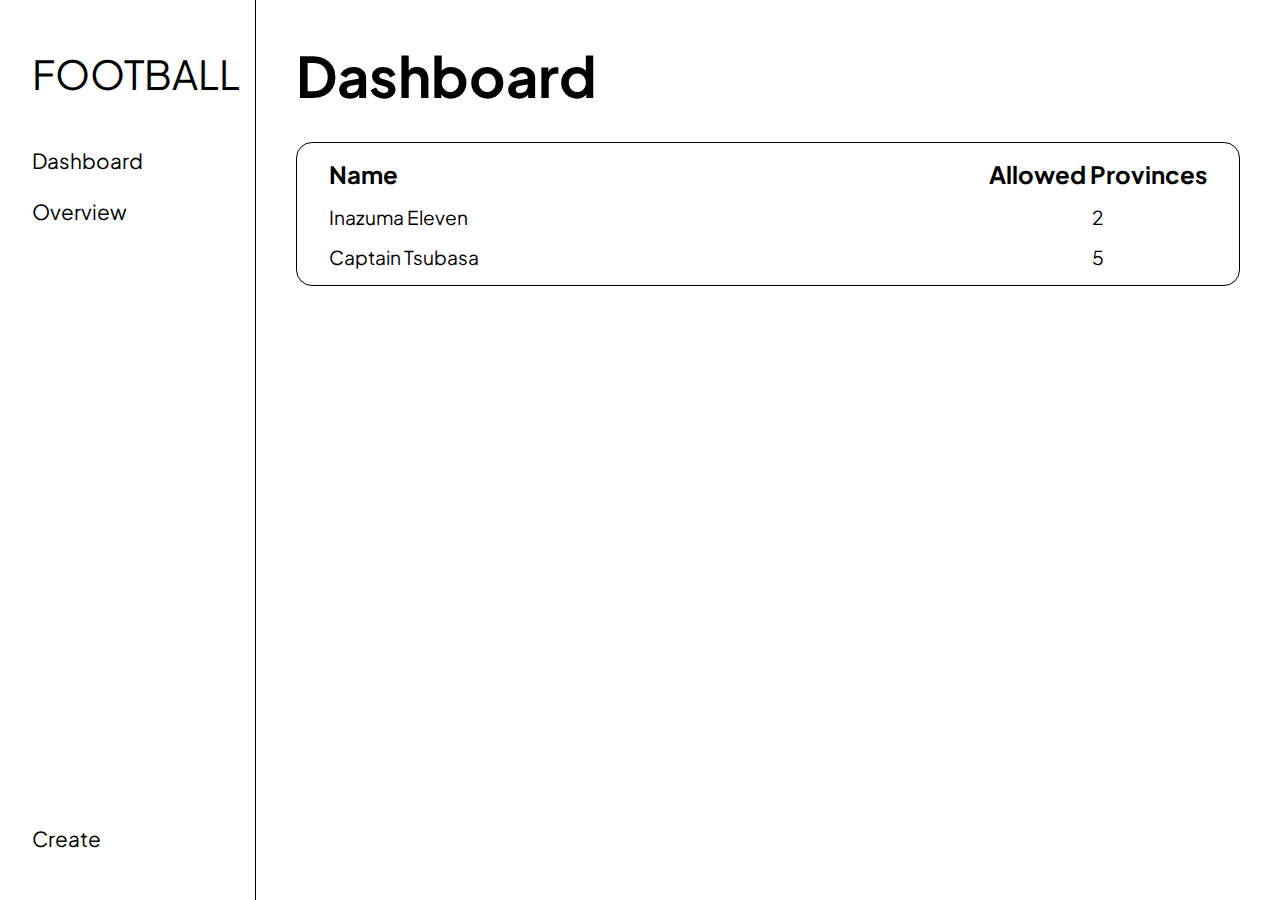
==== index.html @ b79d9516 "add" ====
<!DOCTYPE html>
<html lang="en">
<head>
    <meta charset="UTF-8">
    <meta name="viewport" content="width=device-width, initial-scale=1.0">
    <link rel="stylesheet" href="style.css">
    <title>Football | Dashboard</title>
</head>
<body>
    <div class="container">
        <div class="nav">
            <div class="top">
                <div class="logo">
                    <p>FOOTBALL</p>
                </div>
                <div class="menu">
                    <a class="space" href="">Dashboard</a>
                    <a class="space" href="">Overview</a>
                </div>
            </div>
            <div class="bottom">
                <div class="create">
                    <a href="./create.html">Create</a>
                </div>
            </div>
        </div>
        <div class="section">
            <div class="header">
                <h1>Dashboard</h1>
            </div>
            <div class="content">
                <div class="name">
                    <h2>Name</h2>
                    <div class="nameCompetitions group">
                        <p class="dif">Inazuma Eleven</p>
                        <p class="dif">Captain Tsubasa</p>
                    </div>
                </div>
                <div class="allowedProvinces">
                    <h2>Allowed Provinces</h2>
                    <div class="provincesCompetitions group">
                        <p class="dif">2</p>
                        <p class="dif">5</p>
                    </div>
                </div>
            </div>
        </div>
    </div>
</body>
</html>
---- style.css ----
@import url('https://fonts.googleapis.com/css2?family=IBM+Plex+Sans+Thai+Looped:wght@100;200;300;400;500;600;700&family=Plus+Jakarta+Sans:ital,wght@0,200..800;1,200..800&display=swap');

* {
    padding: 0;
    margin: 0;
    list-style-type: none;
    text-decoration: none;
    box-sizing: border-box;
    font-family: "Plus Jakarta Sans", sans-serif;
}

.container {
    display: flex;
    width: 100%;
}

.nav {
    display: flex;
    flex-direction: column;
    width: 20%;
    height: 100vh;
    padding: 3rem 2rem;
    justify-content: space-between;
    border-right: 0.1rem solid black;
}

.logo p {
    font-size: 2.5rem;
}

.menu {
    display: flex;
    flex-direction: column;
    margin: 1.5rem 0;
}

a {
    font-size: 1.3rem;
    color: black;
    transition: 0.3s;
}

a:hover {
    color: rgb(109, 109, 109);
    transition: 0.3s;
}

.space {
    padding: 1.5rem 0 0 0;
}

.section {
    width: 80%;
    height: 100vh;
    padding: 2.5rem;
}

.header h1 {
    font-size: 3.5rem;
}

.content {
    display: flex;
    justify-content: space-between;
    margin: 2rem 0;
    border: 0.1rem solid black;
    padding: 1rem 2rem;
    border-radius: 1rem;
}

h2 {
    font-size: 1.5rem;
}

.group {
    display: flex;
    flex-direction: column;
    justify-content: space-between;
    font-size: 1.2rem;
    margin: 1rem 0 0 0;
    gap: 1rem;
}

.provincesCompetitions {
    align-items: center;
}
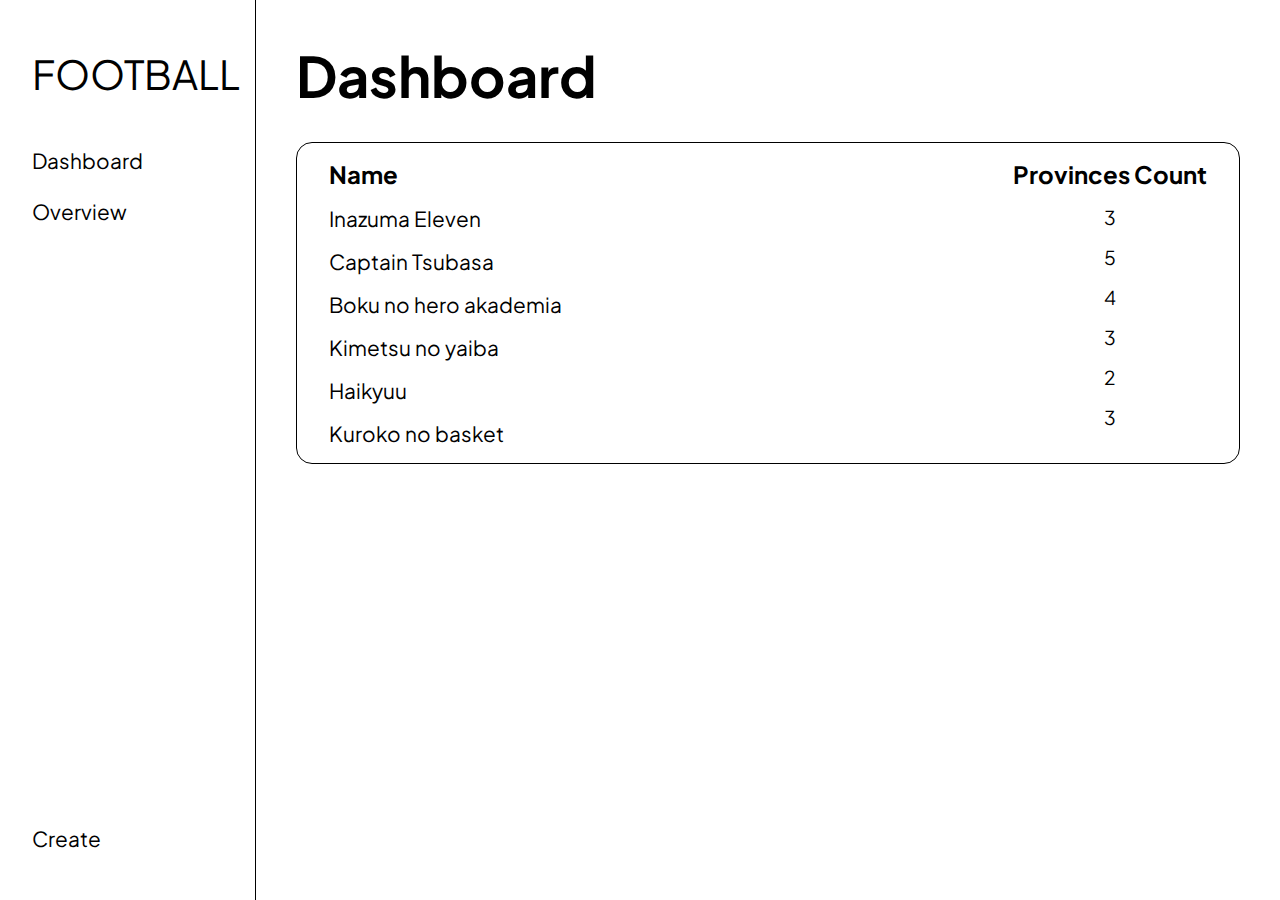
==== commit efda3abd: "add" ====
--- a/index.html
+++ b/index.html
@@ -14,13 +14,13 @@
                     <p>FOOTBALL</p>
                 </div>
                 <div class="menu">
-                    <a class="space" href="">Dashboard</a>
-                    <a class="space" href="">Overview</a>
+                    <a class="space button" href="./index.html">Dashboard</a>
+                    <a class="space button" href="">Overview</a>
                 </div>
             </div>
             <div class="bottom">
                 <div class="create">
-                    <a href="./create.html">Create</a>
+                    <a class="button" href="./create.html">Create</a>
                 </div>
             </div>
         </div>
@@ -32,15 +32,23 @@
                 <div class="name">
                     <h2>Name</h2>
                     <div class="nameCompetitions group">
-                        <p class="dif">Inazuma Eleven</p>
-                        <p class="dif">Captain Tsubasa</p>
+                        <a href="./inazuma11.html">Inazuma Eleven</a>
+                        <a href="">Captain Tsubasa</a>
+                        <a href="">Boku no hero akademia</a>
+                        <a href="">Kimetsu no yaiba</a>
+                        <a href="">Haikyuu</a>
+                        <a href="">Kuroko no basket</a>
                     </div>
                 </div>
-                <div class="allowedProvinces">
-                    <h2>Allowed Provinces</h2>
+                <div class="allowedProvincesCount">
+                    <h2>Provinces Count</h2>
                     <div class="provincesCompetitions group">
-                        <p class="dif">2</p>
-                        <p class="dif">5</p>
+                        <p>3</p>
+                        <p>5</p>
+                        <p>4</p>
+                        <p>3</p>
+                        <p>2</p>
+                        <p>3</p>
                     </div>
                 </div>
             </div>
--- a/style.css
+++ b/style.css
@@ -87,3 +87,5 @@
 
 
 
+
+
